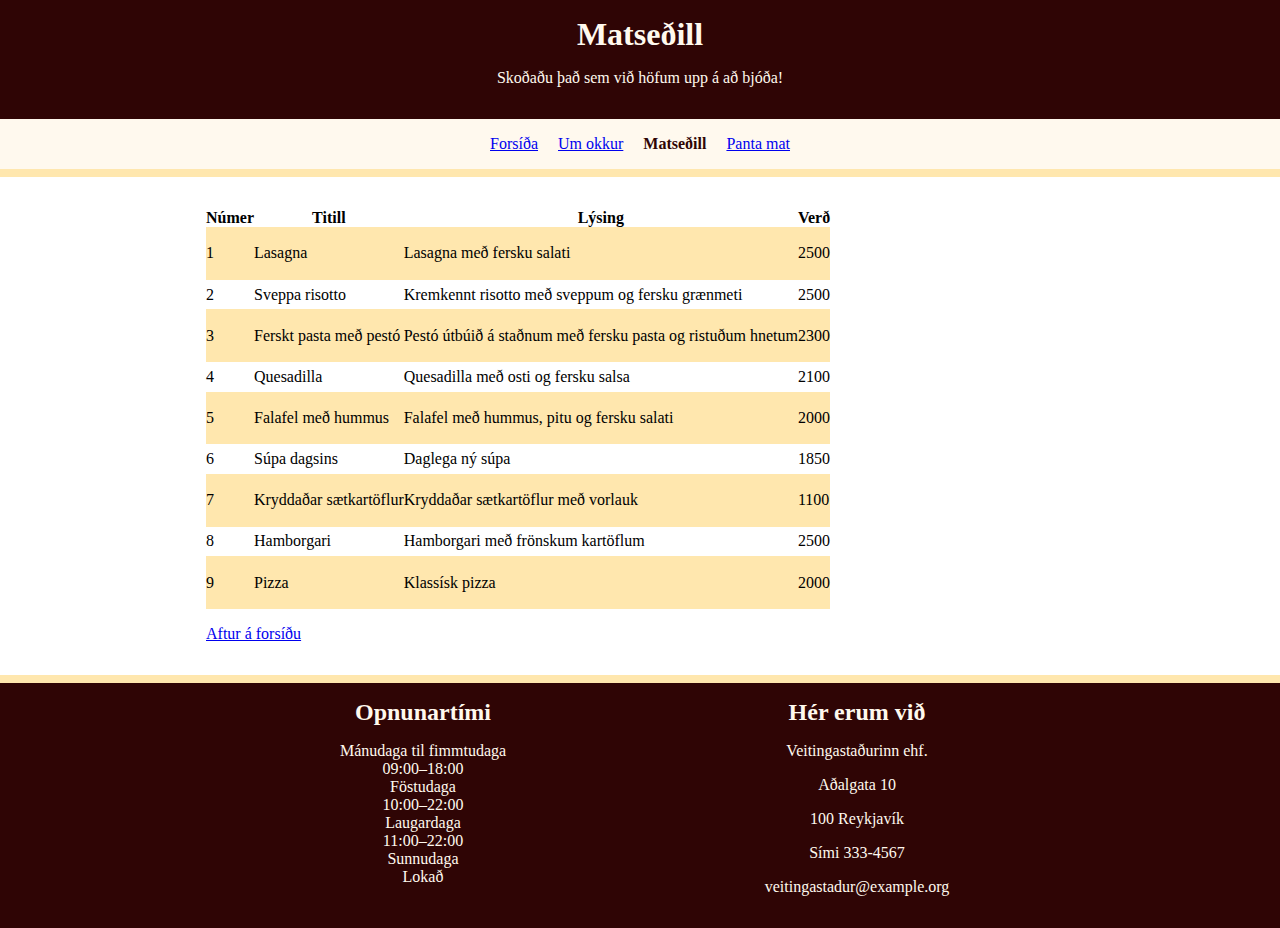
==== sidur/matsedill.html @ 822fe2d7 "Verkefni 4 grunnur" ====
<!DOCTYPE html>
<html lang="is">
  <head>
    <meta charset="UTF-8" />
    <meta name="viewport" content="width=device-width, initial-scale=1.0" />
    <meta
      name="description"
      content="Besti veitingastaðurinn. Úrval gómsætra rétta - pantaðu núna!"
    />
    <meta property="og:title" content="Veitingastaðurinn" />
    <meta
      property="og:description"
      content="Besti veitingastaðurinn. Úrval gómsætra rétta - pantaðu núna!"
    />
    <meta property="og:image" content="/myndir/sharing.jpg" />
    <title>Matseðill</title>
    <link rel="stylesheet" href="/styles.css" />
  </head>
  <body>
    <header class="header">
      <h1>Matseðill</h1>
      <p>Skoðaðu það sem við höfum upp á að bjóða!</p>
    </header>
      <p class="sr-only"><a href="#efni">Beint í efni</a></p>
      <nav class="nav">
        <ul>
          <li><a href="/index.html">Forsíða</a></li>
          <li><a href="/sidur/um.html">Um okkur</a></li>
          <li><strong>Matseðill</strong></li>
          <li><a href="/sidur/pontun.html">Panta mat</a></li>
        </ul>
      </nav>
    <main class="main" id="efni">
      <table>
        <thead>
          <tr>
            <th id="id">Númer</th>
            <th id="titill">Titill</th>
            <th id="lysing">Lýsing</th>
            <th id="verd">Verð</th>
          </tr>
        </thead>
        <tbody>
          <tr>
            <td headers="id">1</td>
            <td headers="titill">Lasagna</td>
            <td headers="lysing">Lasagna með fersku salati</td>
            <td headers="verd">2500</td>
          </tr>
          <tr>
            <td headers="id">2</td>
            <td headers="titill">Sveppa risotto</td>
            <td headers="lysing">
              Kremkennt risotto með sveppum og fersku grænmeti
            </td>
            <td headers="verd">2500</td>
          </tr>
          <tr>
            <td headers="id">3</td>
            <td headers="titill">Ferskt pasta með pestó</td>
            <td headers="lysing">
              Pestó útbúið á staðnum með fersku pasta og ristuðum hnetum
            </td>
            <td headers="verd">2300</td>
          </tr>
          <tr>
            <td headers="id">4</td>
            <td headers="titill">Quesadilla</td>
            <td headers="lysing">Quesadilla með osti og fersku salsa</td>
            <td headers="verd">2100</td>
          </tr>
          <tr>
            <td headers="id">5</td>
            <td headers="titill">Falafel með hummus</td>
            <td headers="lysing">Falafel með hummus, pitu og fersku salati</td>
            <td headers="verd">2000</td>
          </tr>
          <tr>
            <td headers="id">6</td>
            <td headers="titill">Súpa dagsins</td>
            <td headers="lysing">Daglega ný súpa</td>
            <td headers="verd">1850</td>
          </tr>
          <tr>
            <td headers="id">7</td>
            <td headers="titill">Kryddaðar sætkartöflur</td>
            <td headers="lysing">Kryddaðar sætkartöflur með vorlauk</td>
            <td headers="verd">1100</td>
          </tr>
          <tr>
            <td headers="id">8</td>
            <td headers="titill">Hamborgari</td>
            <td headers="lysing">Hamborgari með frönskum kartöflum</td>
            <td headers="verd">2500</td>
          </tr>
          <tr>
            <td headers="id">9</td>
            <td headers="titill">Pizza</td>
            <td headers="lysing">Klassísk pizza</td>
            <td headers="verd">2000</td>
          </tr>
        </tbody>
      </table>
      <p><a href="/index.html">Aftur á forsíðu</a></p>
    </main>
    <footer class="footer">
      <div class="content">
        <div class="flexrow">
        <div class="cards">
          <h2>Opnunartími</h2>
          <dl>
            <dt>Mánudaga til fimmtudaga</dt>
            <dd>09:00–18:00</dd>
            <dt>Föstudaga</dt>
            <dd>10:00–22:00</dd>
            <dt>Laugardaga</dt>
            <dd>11:00–22:00</dd>
            <dt>Sunnudaga</dt>
            <dd>Lokað</dd>
          </dl>
        </div>
        <div class="cards">
          <h2>Hér erum við</h2>
          <p>Veitingastaðurinn ehf.</p>
          <p>Aðalgata 10</p>
          <p>100 Reykjavík</p>
          <p>Sími 333-4567</p>
          <p>veitingastadur@example.org</p>
        </div>
      </div>
    </div>
    </footer>
  </body>
</html>
---- styles.css ----
/* Setjum inn „reset“ sem fjarlægir margin og padding af öllu */
* {
  margin: 0;
  padding: 0;
}

/* Reiknum stærð á öllum boxum sem border-box */
html {
  box-sizing: border-box;
}
:root {
  /* Grunn bilið okkar er 1rem == 16px */
  --font-base-body-px: 16px;
  --spacing: 1rem;

  /* Hámarksbreidd á efni */
  --max-width: 900px;

  /* Border breiddir */
  --border-small: 1px;
  --border-large: 8px;
  --border-radius: 6px;

  /* Litir */
  --color-gold: #ffe7ae;
  --color-gold-light: #fff1cf;
  --color-dark: #2f0505;
  --color-light: #fff9ee;

  /* Letur stillingar */
  --font-base-size: 1rem;
  --font-family-base: 'Noto Sans Display', Helvetica, Arial, sans-serif;
  --font-family-heading: 'Lora', Georgia, serif;
}


@font-face {
  font-family: "Lora";
  src: url("fonts/fira/eot/FiraSans-Regular.eot");
  src: url("fonts/fira/eot/FiraSans-Regular.eot") format("embedded-opentype"),
    url("fonts/fira/woff2/FiraSans-Regular.woff2") format("woff2"),
    url("fonts/fira/woff/FiraSans-Regular.woff") format("woff"),
    url("fonts/fira/woff2/FiraSans-Regular.ttf") format("truetype");
}

body {
  font-family: "Lora", "Georgia", serif;
  font-weight: 400;
}
h1,
h2,
h3 {
  margin-bottom: 1rem;
  font-family: "Lora", "Georgia", serif;
  font-weight: 700;
}
p {
  margin-bottom: 1rem;
}
/* og látum erfast á allt */
*,
*:before,
*:after {
  box-sizing: inherit;
}

/* hjálpar class sem felur sjónrænt en skjálesarar lesa */
.sr-only:not(:focus):not(:active) {
  clip: rect(0 0 0 0);
  clip-path: inset(50%);
  height: 1px;
  overflow: hidden;
  position: absolute;
  white-space: nowrap;
  width: 1px;
}
.wrapper {
  display:flex;
}
.header {
  display: block;
  width: 100%;
  padding: 1rem;
  background-color: var(--color-dark);
  color: var(--color-light);
  text-align: center;

  /* Nav */
}
.nav {
  padding: 1rem;
  background-color: var(--color-light);
  color: var(--color-dark);
  border-bottom: var(--border-large) solid var(--color-gold);
  margin-bottom: 1rem;
}
.nav ul {
  text-align: center;
  list-style: none;
}
.nav ul li {
  display: inline;
  padding: 0 0.5rem;
}
/* Main */
.main {
  padding: 1rem;
  margin: 0 auto;
  width: 100%;
  max-width: 900px;
}
.content {
  display: flex;
  flex-direction: column;
  width: 100%;
}
.main .content .flexrow {
  display: flex;
  width: 100%;
}
.main .content .flexrow .cards {
  justify-content: space-between;
  flex-wrap: wrap;
  align-content: space-between;
  align-items: stretch;
  width: 50%;
  margin: 1rem;
  background-color: var(--color-gold-light);
  padding: 1rem;
  border-radius: var(--border-radius);
  list-style: none;
}
/* Ljós borði */
hr {
  border: var(--border-small) solid var(--color-gold);
  margin: 1rem 0;
}
/* Matseðill - tafla */
table {
  border-collapse: collapse;
  height: 400px;
  margin-bottom: 1rem;
}
table tbody tr:nth-child(odd) {
  background-color: var(--color-gold);
  line-height: 2rem;
}
/* Pöntunarsíða */
form {
  width: 100%;
  max-width: 900px;
}
form legend {
  font-family: "Lora", serif;
  font-weight: 700;
}
form fieldset {
  background-color: var(--color-gold-light);
  border: var(--border-small) solid var(--color-dark);
  padding: 0.5rem;
  border-radius: var(--border-radius);
  line-height: 2rem;
}
form label,
input,
select {
  display: block;
}
form input,
checkbox {
  padding: 0 0.5rem;
}
/* Um */
img {
object-fit:cover;
object-position: top;
}
/* Footer */
footer {
  background-color: var(--color-dark);
  color: var(--color-light);
  border-top: var(--border-large) solid var(--color-gold);
}
footer .content {
  display: flex;
  width: 100%;
  max-width: 900px;
  padding: 1rem;
  margin: 0 auto;
  text-align: center;
}
footer .content .flexrow {
  display: flex;
  width: 100%;
}
footer .content .cards {
  width: 50%;
}
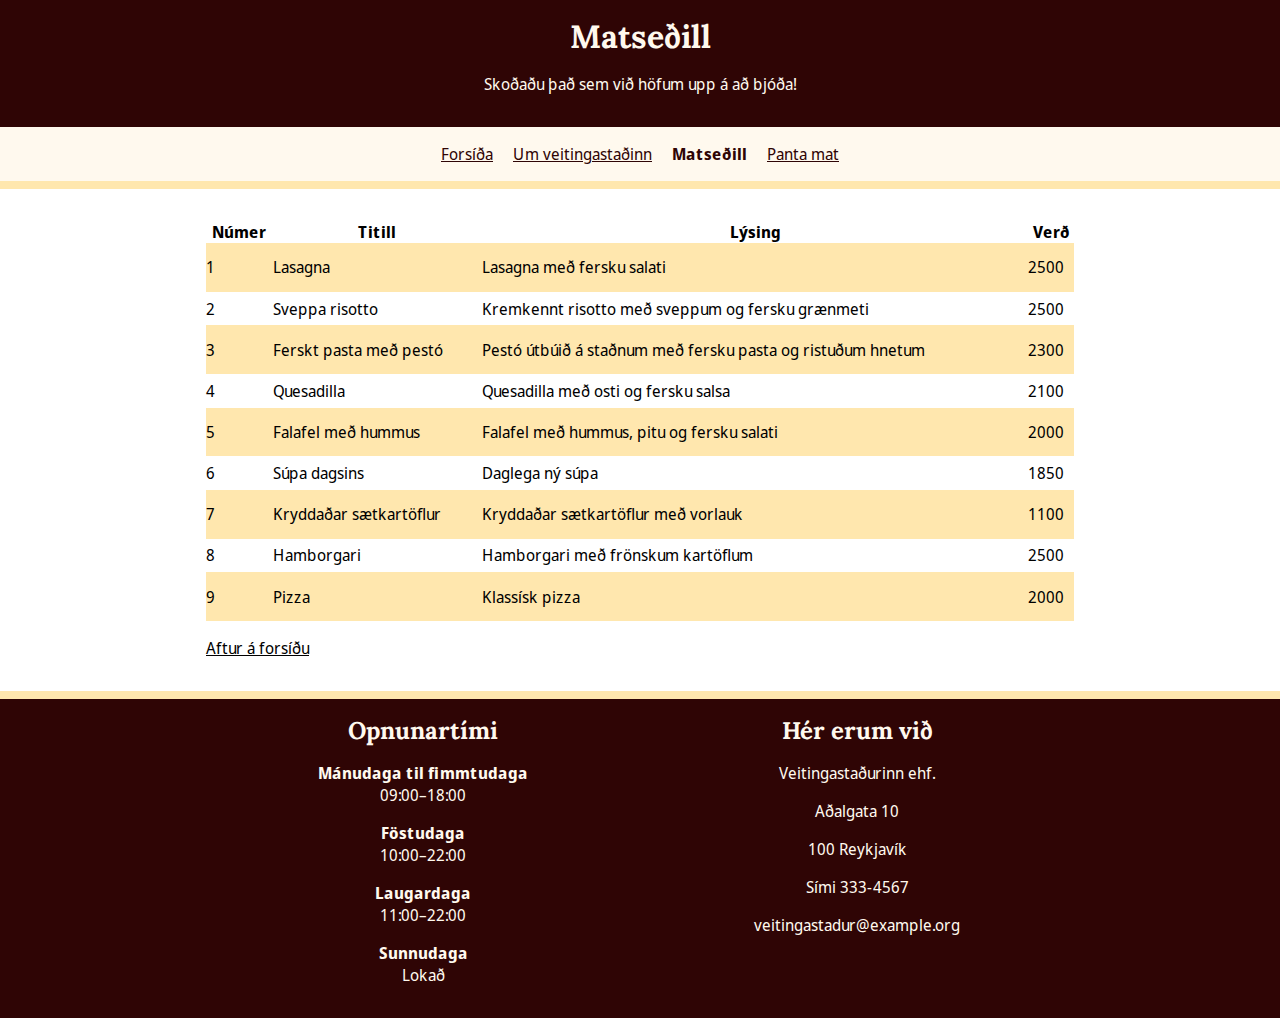
==== commit fb3211ca: "Uppfært verkefni fyrir skil" ====
--- a/sidur/matsedill.html
+++ b/sidur/matsedill.html
@@ -17,118 +17,124 @@
     <link rel="stylesheet" href="/styles.css" />
   </head>
   <body>
-    <header class="header">
-      <h1>Matseðill</h1>
-      <p>Skoðaðu það sem við höfum upp á að bjóða!</p>
-    </header>
+    <div class="wrapper">
+      <header class="header">
+        <h1>Matseðill</h1>
+        <p>Skoðaðu það sem við höfum upp á að bjóða!</p>
+      </header>
       <p class="sr-only"><a href="#efni">Beint í efni</a></p>
       <nav class="nav">
         <ul>
           <li><a href="/index.html">Forsíða</a></li>
-          <li><a href="/sidur/um.html">Um okkur</a></li>
+          <li><a href="/sidur/um.html">Um veitingastaðinn</a></li>
           <li><strong>Matseðill</strong></li>
           <li><a href="/sidur/pontun.html">Panta mat</a></li>
         </ul>
       </nav>
-    <main class="main" id="efni">
-      <table>
-        <thead>
-          <tr>
-            <th id="id">Númer</th>
-            <th id="titill">Titill</th>
-            <th id="lysing">Lýsing</th>
-            <th id="verd">Verð</th>
-          </tr>
-        </thead>
-        <tbody>
-          <tr>
-            <td headers="id">1</td>
-            <td headers="titill">Lasagna</td>
-            <td headers="lysing">Lasagna með fersku salati</td>
-            <td headers="verd">2500</td>
-          </tr>
-          <tr>
-            <td headers="id">2</td>
-            <td headers="titill">Sveppa risotto</td>
-            <td headers="lysing">
-              Kremkennt risotto með sveppum og fersku grænmeti
-            </td>
-            <td headers="verd">2500</td>
-          </tr>
-          <tr>
-            <td headers="id">3</td>
-            <td headers="titill">Ferskt pasta með pestó</td>
-            <td headers="lysing">
-              Pestó útbúið á staðnum með fersku pasta og ristuðum hnetum
-            </td>
-            <td headers="verd">2300</td>
-          </tr>
-          <tr>
-            <td headers="id">4</td>
-            <td headers="titill">Quesadilla</td>
-            <td headers="lysing">Quesadilla með osti og fersku salsa</td>
-            <td headers="verd">2100</td>
-          </tr>
-          <tr>
-            <td headers="id">5</td>
-            <td headers="titill">Falafel með hummus</td>
-            <td headers="lysing">Falafel með hummus, pitu og fersku salati</td>
-            <td headers="verd">2000</td>
-          </tr>
-          <tr>
-            <td headers="id">6</td>
-            <td headers="titill">Súpa dagsins</td>
-            <td headers="lysing">Daglega ný súpa</td>
-            <td headers="verd">1850</td>
-          </tr>
-          <tr>
-            <td headers="id">7</td>
-            <td headers="titill">Kryddaðar sætkartöflur</td>
-            <td headers="lysing">Kryddaðar sætkartöflur með vorlauk</td>
-            <td headers="verd">1100</td>
-          </tr>
-          <tr>
-            <td headers="id">8</td>
-            <td headers="titill">Hamborgari</td>
-            <td headers="lysing">Hamborgari með frönskum kartöflum</td>
-            <td headers="verd">2500</td>
-          </tr>
-          <tr>
-            <td headers="id">9</td>
-            <td headers="titill">Pizza</td>
-            <td headers="lysing">Klassísk pizza</td>
-            <td headers="verd">2000</td>
-          </tr>
-        </tbody>
-      </table>
-      <p><a href="/index.html">Aftur á forsíðu</a></p>
-    </main>
-    <footer class="footer">
-      <div class="content">
-        <div class="flexrow">
-        <div class="cards">
-          <h2>Opnunartími</h2>
-          <dl>
-            <dt>Mánudaga til fimmtudaga</dt>
-            <dd>09:00–18:00</dd>
-            <dt>Föstudaga</dt>
-            <dd>10:00–22:00</dd>
-            <dt>Laugardaga</dt>
-            <dd>11:00–22:00</dd>
-            <dt>Sunnudaga</dt>
-            <dd>Lokað</dd>
-          </dl>
+      <main class="main" id="efni">
+        <div class="content">
+          <table>
+            <thead>
+              <tr>
+                <th id="id">Númer</th>
+                <th id="titill">Titill</th>
+                <th id="lysing">Lýsing</th>
+                <th id="verd">Verð</th>
+              </tr>
+            </thead>
+            <tbody>
+              <tr>
+                <td headers="id">1</td>
+                <td headers="titill">Lasagna</td>
+                <td headers="lysing">Lasagna með fersku salati</td>
+                <td headers="verd">2500</td>
+              </tr>
+              <tr>
+                <td headers="id">2</td>
+                <td headers="titill">Sveppa risotto</td>
+                <td headers="lysing">
+                  Kremkennt risotto með sveppum og fersku grænmeti
+                </td>
+                <td headers="verd">2500</td>
+              </tr>
+              <tr>
+                <td headers="id">3</td>
+                <td headers="titill">Ferskt pasta með pestó</td>
+                <td headers="lysing">
+                  Pestó útbúið á staðnum með fersku pasta og ristuðum hnetum
+                </td>
+                <td headers="verd">2300</td>
+              </tr>
+              <tr>
+                <td headers="id">4</td>
+                <td headers="titill">Quesadilla</td>
+                <td headers="lysing">Quesadilla með osti og fersku salsa</td>
+                <td headers="verd">2100</td>
+              </tr>
+              <tr>
+                <td headers="id">5</td>
+                <td headers="titill">Falafel með hummus</td>
+                <td headers="lysing">
+                  Falafel með hummus, pitu og fersku salati
+                </td>
+                <td headers="verd">2000</td>
+              </tr>
+              <tr>
+                <td headers="id">6</td>
+                <td headers="titill">Súpa dagsins</td>
+                <td headers="lysing">Daglega ný súpa</td>
+                <td headers="verd">1850</td>
+              </tr>
+              <tr>
+                <td headers="id">7</td>
+                <td headers="titill">Kryddaðar sætkartöflur</td>
+                <td headers="lysing">Kryddaðar sætkartöflur með vorlauk</td>
+                <td headers="verd">1100</td>
+              </tr>
+              <tr>
+                <td headers="id">8</td>
+                <td headers="titill">Hamborgari</td>
+                <td headers="lysing">Hamborgari með frönskum kartöflum</td>
+                <td headers="verd">2500</td>
+              </tr>
+              <tr>
+                <td headers="id">9</td>
+                <td headers="titill">Pizza</td>
+                <td headers="lysing">Klassísk pizza</td>
+                <td headers="verd">2000</td>
+              </tr>
+            </tbody>
+          </table>
         </div>
-        <div class="cards">
-          <h2>Hér erum við</h2>
-          <p>Veitingastaðurinn ehf.</p>
-          <p>Aðalgata 10</p>
-          <p>100 Reykjavík</p>
-          <p>Sími 333-4567</p>
-          <p>veitingastadur@example.org</p>
+        <p><a href="/index.html">Aftur á forsíðu</a></p>
+      </main>
+      <footer class="footer">
+        <div class="content">
+          <div class="flexrow">
+            <div class="cards">
+              <h2>Opnunartími</h2>
+              <dl>
+                <dt>Mánudaga til fimmtudaga</dt>
+                <dd>09:00–18:00</dd>
+                <dt>Föstudaga</dt>
+                <dd>10:00–22:00</dd>
+                <dt>Laugardaga</dt>
+                <dd>11:00–22:00</dd>
+                <dt>Sunnudaga</dt>
+                <dd>Lokað</dd>
+              </dl>
+            </div>
+            <div class="cards">
+              <h2>Hér erum við</h2>
+              <p>Veitingastaðurinn ehf.</p>
+              <p>Aðalgata 10</p>
+              <p>100 Reykjavík</p>
+              <p>Sími 333-4567</p>
+              <p>veitingastadur@example.org</p>
+            </div>
+          </div>
         </div>
-      </div>
+      </footer>
     </div>
-    </footer>
   </body>
 </html>
--- a/styles.css
+++ b/styles.css
@@ -29,34 +29,49 @@
 
   /* Letur stillingar */
   --font-base-size: 1rem;
-  --font-family-base: 'Noto Sans Display', Helvetica, Arial, sans-serif;
-  --font-family-heading: 'Lora', Georgia, serif;
-}
-
+  --font-family-base: "Noto Sans Display", Helvetica, Arial, sans-serif;
+  --font-family-heading: "Lora", Georgia, serif;
+}
 
 @font-face {
   font-family: "Lora";
-  src: url("fonts/fira/eot/FiraSans-Regular.eot");
-  src: url("fonts/fira/eot/FiraSans-Regular.eot") format("embedded-opentype"),
-    url("fonts/fira/woff2/FiraSans-Regular.woff2") format("woff2"),
-    url("fonts/fira/woff/FiraSans-Regular.woff") format("woff"),
-    url("fonts/fira/woff2/FiraSans-Regular.ttf") format("truetype");
-}
-
+  src: url("fonts/Lora/static/Lora-Bold.ttf");
+}
+@font-face {
+  font-family: "Noto Sans Display";
+  src: url("fonts/Noto_Sans_Display/static/NotoSansDisplay-Regular.ttf");
+  font-weight: normal;
+}
+@font-face {
+  font-family: "Noto Sans Display";
+  src: url("fonts/Noto_Sans_Display/static/NotoSansDisplay-Bold.ttf");
+  font-weight: bold;
+}
+html,
+input,
+select,
+button {
+  font-size: var(--font-base-size);
+  font-family: var(--font-family-base);
+}
 body {
-  font-family: "Lora", "Georgia", serif;
-  font-weight: 400;
+  font-family: var(--font-family-base);
+  font-weight: normal;
 }
 h1,
 h2,
 h3 {
-  margin-bottom: 1rem;
-  font-family: "Lora", "Georgia", serif;
-  font-weight: 700;
+  margin-bottom: var(--spacing);
+  font-family: var(--font-family-heading);
+  font-weight: bold;
 }
 p {
-  margin-bottom: 1rem;
-}
+  margin-bottom: var(--spacing);
+}
+a {
+  color: inherit;
+}
+
 /* og látum erfast á allt */
 *,
 *:before,
@@ -75,12 +90,13 @@
   width: 1px;
 }
 .wrapper {
-  display:flex;
+  display: flex;
+  flex-direction: column;
 }
 .header {
   display: block;
   width: 100%;
-  padding: 1rem;
+  padding: var(--spacing);
   background-color: var(--color-dark);
   color: var(--color-light);
   text-align: center;
@@ -88,11 +104,11 @@
   /* Nav */
 }
 .nav {
-  padding: 1rem;
+  padding: var(--spacing);
   background-color: var(--color-light);
   color: var(--color-dark);
   border-bottom: var(--border-large) solid var(--color-gold);
-  margin-bottom: 1rem;
+  margin-bottom: var(--spacing);
 }
 .nav ul {
   text-align: center;
@@ -104,11 +120,29 @@
 }
 /* Main */
 .main {
-  padding: 1rem;
+  padding: var(--spacing);
   margin: 0 auto;
   width: 100%;
   max-width: 900px;
 }
+.cards h3 {
+  margin-bottom: 0px;
+}
+.cards a {
+  font-family: var(--font-family-base);
+  font-weight: bold;
+}
+.cards hr {
+  border: var(--border-small) solid var(--color-dark);
+  margin-top: 0;
+}
+dt {
+  font-family: var(--font-family-base);
+  font-weight: bold;
+}
+dd {
+  margin-bottom: var(--spacing);
+}
 .content {
   display: flex;
   flex-direction: column;
@@ -119,27 +153,33 @@
   width: 100%;
 }
 .main .content .flexrow .cards {
-  justify-content: space-between;
-  flex-wrap: wrap;
-  align-content: space-between;
-  align-items: stretch;
   width: 50%;
-  margin: 1rem;
+  margin: var(--spacing);
   background-color: var(--color-gold-light);
-  padding: 1rem;
+  padding: var(--spacing);
   border-radius: var(--border-radius);
   list-style: none;
+}
+div.cards {
+  display: flex;
+  flex-direction: column;
+}
+.cards .inner {
+  display: flex;
+  flex-direction: column;
+  justify-content: space-between;
+  flex-grow: 1;
 }
 /* Ljós borði */
 hr {
   border: var(--border-small) solid var(--color-gold);
-  margin: 1rem 0;
+  margin: var(--spacing) 0;
 }
 /* Matseðill - tafla */
 table {
   border-collapse: collapse;
   height: 400px;
-  margin-bottom: 1rem;
+  margin-bottom: var(--spacing);
 }
 table tbody tr:nth-child(odd) {
   background-color: var(--color-gold);
@@ -172,8 +212,10 @@
 }
 /* Um */
 img {
-object-fit:cover;
-object-position: top;
+  width: 100%;
+  height: 400px;
+  object-fit: cover;
+  object-position: top;
 }
 /* Footer */
 footer {
@@ -185,7 +227,7 @@
   display: flex;
   width: 100%;
   max-width: 900px;
-  padding: 1rem;
+  padding: var(--spacing);
   margin: 0 auto;
   text-align: center;
 }
